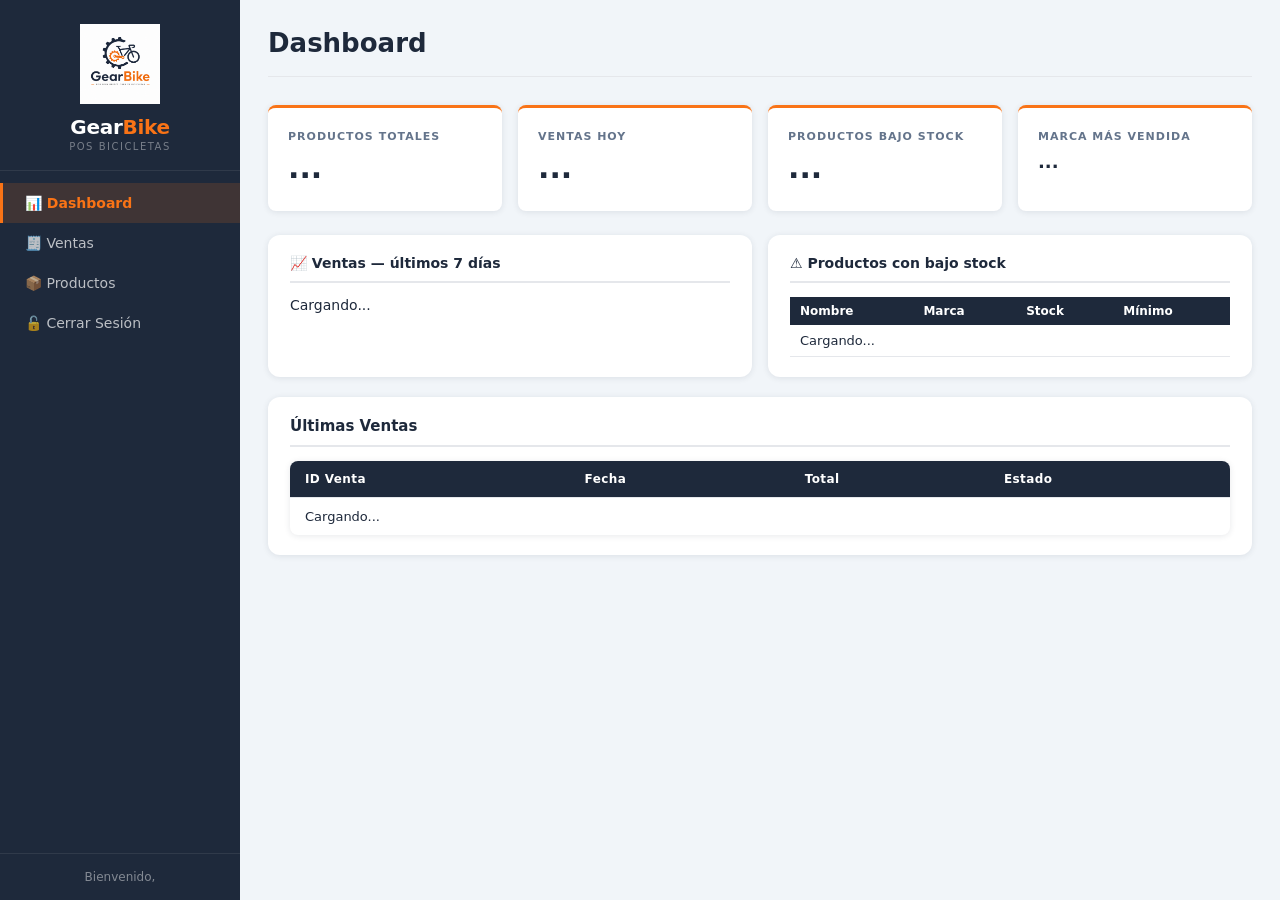
==== WebPos/dashboard.html @ 28607c82 "feat: add WebPos for Azure Static Web Apps" ====
<!DOCTYPE html>
<html lang="es">
<head>
    <meta charset="UTF-8">
    <meta name="viewport" content="width=device-width, initial-scale=1.0">
    <title>Dashboard — GearBike</title>
    <link rel="stylesheet" href="css/styles.css">
    <style>
        .stats-grid { grid-template-columns: repeat(4,1fr); }
        .dash-row { display:grid; grid-template-columns:1fr 1fr; gap:16px; margin-bottom:20px; }
        .dash-card { background:var(--white); border-radius:12px; padding:20px 22px; box-shadow:var(--shadow); }
        .dash-card h2 { font-size:14px; font-weight:700; color:var(--navy); margin-bottom:14px;
                        padding-bottom:10px; border-bottom:2px solid var(--gray); }
        .grafica-barras { display:flex; align-items:flex-end; gap:8px; height:130px; padding-top:20px; }
        .barra-col { flex:1; display:flex; flex-direction:column; align-items:center;
                     height:100%; justify-content:flex-end; }
        .barra-valor { font-size:9px; color:var(--gray-mid); margin-bottom:3px; white-space:nowrap; }
        .barra { width:100%; background:var(--navy-mid); border-radius:4px 4px 0 0; min-height:3px; transition:height .3s; }
        .barra[data-hoy] { background:var(--orange); }
        .barra-label { font-size:10px; color:var(--gray-mid); margin-top:5px; white-space:nowrap; }
        .tabla-compacta { width:100%; border-collapse:collapse; font-size:13px; }
        .tabla-compacta th { text-align:left; padding:7px 10px; background:var(--navy);
                             color:var(--white); font-weight:600; font-size:12px; }
        .tabla-compacta td { padding:8px 10px; border-bottom:1px solid var(--gray); }
        .full-card { background:var(--white); border-radius:12px; padding:20px 22px; box-shadow:var(--shadow); }
        .full-card h2 { font-size:15px; font-weight:800; color:var(--navy);
                        margin-bottom:14px; padding-bottom:10px; border-bottom:2px solid var(--gray); }
    </style>
</head>
<body>
<div class="app-container">
            <nav class="sidebar">
            <div class="sidebar-header">
                <img src="img/logo.png" alt="GearBike" class="sidebar-logo">
                <div class="sidebar-brand">Gear<span>Bike</span></div>
                <span class="brand-sub">POS Bicicletas</span>
            </div>
            <ul class="nav-menu">
                <li><a href="dashboard.html" class="active">📊 Dashboard</a></li>
                <li><a href="ventas.html"    >🧾 Ventas</a></li>
                <li><a href="productos.html" >📦 Productos</a></li>
                <li><a href="#" id="logoutBtn">🔓 Cerrar Sesión</a></li>
            </ul>
            <div class="user-info">
                Bienvenido, <span id="userName"></span>
            </div>
        </nav>
    <main class="main-content">
        <header class="top-bar">
            <h1>Dashboard</h1>
            <div class="date-time" id="currentDateTime"></div>
        </header>
        <div class="stats-grid">
            <div class="stat-card"><h3>Productos Totales</h3><div class="stat-valor" id="totalProductos">...</div></div>
            <div class="stat-card"><h3>Ventas Hoy</h3><div class="stat-valor" id="ventasHoy">...</div><div class="stat-sub" id="cantVentasHoy"></div></div>
            <div class="stat-card"><h3>Productos Bajo Stock</h3><div class="stat-valor" id="bajoStock">...</div></div>
            <div class="stat-card"><h3>Marca más vendida</h3><div class="stat-valor" style="font-size:18px" id="marcaTop">...</div></div>
        </div>
        <div class="dash-row">
            <div class="dash-card">
                <h2>📈 Ventas — últimos 7 días</h2>
                <div id="graficaVentas">Cargando...</div>
            </div>
            <div class="dash-card">
                <h2>⚠ Productos con bajo stock</h2>
                <table class="tabla-compacta">
                    <thead><tr><th>Nombre</th><th>Marca</th><th>Stock</th><th>Mínimo</th></tr></thead>
                    <tbody id="tablaBajoStock"><tr><td colspan="4">Cargando...</td></tr></tbody>
                </table>
            </div>
        </div>
        <div class="full-card">
            <h2>Últimas Ventas</h2>
            <table class="data-table">
                <thead><tr><th>ID Venta</th><th>Fecha</th><th>Total</th><th>Estado</th></tr></thead>
                <tbody id="recentSalesTable"><tr><td colspan="4">Cargando...</td></tr></tbody>
            </table>
        </div>
    </main>
</div>
<script src="js/api.js"></script>
<script src="js/auth.js"></script>
<script src="js/dashboard.js"></script>
</body>
</html>
---- WebPos/css/styles.css ----
/* ═══════════════════════════════════════════════════════
   GearBike POS — Hoja de estilos principal
   Paleta: Navy #1E293B · Orange #F97316 · Gray #E5E7EB
           White #FFFFFF · Green #22C55E · Red #EF4444
═══════════════════════════════════════════════════════ */

:root {
    --navy:   #1E293B;
    --orange: #F97316;
    --gray:   #E5E7EB;
    --white:  #FFFFFF;
    --green:  #22C55E;
    --red:    #EF4444;
    --navy-hover:   #2D3F57;
    --orange-hover: #EA6C0A;
    --text-main:    #1E293B;
    --text-muted:   #64748B;
    --shadow:       0 1px 6px rgba(30,41,59,.10);
    --radius:       8px;
}

* { margin:0; padding:0; box-sizing:border-box; }

body {
    font-family: 'Segoe UI', system-ui, sans-serif;
    background: #F1F5F9;
    color: var(--text-main);
    font-size: 14px;
}

/* ══ LOGIN ════════════════════════════════════════════ */
.login-page {
    display: flex;
    justify-content: center;
    align-items: center;
    min-height: 100vh;
    background: linear-gradient(135deg, var(--navy) 0%, #2D3F57 100%);
}

.login-container { width:100%; max-width:420px; padding:20px; }

.login-card {
    background: var(--white);
    border-radius: 12px;
    box-shadow: 0 12px 40px rgba(30,41,59,.25);
    padding: 44px 40px 36px;
}

.login-header { text-align:center; margin-bottom:32px; }

.login-logo {
    width: 130px;
    margin-bottom: 12px;
}

.login-header h1 {
    color: var(--navy);
    font-size: 26px;
    font-weight: 700;
    letter-spacing: -.5px;
}

.login-header p { color: var(--text-muted); margin-top:4px; font-size:13px; }

/* ══ LAYOUT GENERAL ═══════════════════════════════════ */
.app-container { display:flex; min-height:100vh; }

/* ── Sidebar ── */
.sidebar {
    width: 240px;
    background: var(--navy);
    color: var(--white);
    display: flex;
    flex-direction: column;
    position: fixed;
    height: 100vh;
    overflow-y: auto;
}

.sidebar-header {
    padding: 24px 20px 18px;
    text-align: center;
    border-bottom: 1px solid rgba(255,255,255,.08);
}

.sidebar-logo {
    width: 80px;
    margin-bottom: 8px;
}

.sidebar-brand {
    font-size: 20px;
    font-weight: 700;
    color: var(--white);
    letter-spacing: -.3px;
}

.sidebar-brand span { color: var(--orange); }

.brand-sub {
    display: block;
    font-size: 10px;
    letter-spacing: 1.5px;
    color: rgba(255,255,255,.40);
    text-transform: uppercase;
    margin-top: 2px;
}

/* ── Nav ── */
.nav-menu { list-style:none; padding:12px 0; flex:1; }

.nav-menu li a {
    display: flex;
    align-items: center;
    gap: 10px;
    padding: 12px 22px;
    color: rgba(255,255,255,.70);
    text-decoration: none;
    font-size: 14px;
    transition: all .2s;
    border-left: 3px solid transparent;
}

.nav-menu li a:hover {
    background: rgba(255,255,255,.06);
    color: var(--white);
    border-left-color: var(--orange);
    padding-left: 28px;
}

.nav-menu li a.active {
    background: rgba(249,115,22,.15);
    color: var(--orange);
    border-left-color: var(--orange);
    font-weight: 600;
}

.user-info {
    padding: 16px 20px;
    border-top: 1px solid rgba(255,255,255,.08);
    font-size: 12px;
    color: rgba(255,255,255,.45);
    text-align: center;
}

/* ── Main content ── */
.main-content { flex:1; margin-left:240px; padding:28px 28px 40px; }

.top-bar {
    display: flex;
    justify-content: space-between;
    align-items: center;
    margin-bottom: 28px;
    padding-bottom: 18px;
    border-bottom: 1px solid var(--gray);
}

.top-bar h1 {
    font-size: 26px;
    font-weight: 700;
    color: var(--navy);
}

.date-time { font-size:13px; color:var(--text-muted); }

/* ══ FORMULARIOS ══════════════════════════════════════ */
.form-group { margin-bottom: 18px; }

.form-group label {
    display: block;
    margin-bottom: 6px;
    font-weight: 500;
    font-size: 13px;
    color: var(--text-main);
}

.form-group input,
.form-group select {
    width: 100%;
    padding: 10px 13px;
    border: 1px solid var(--gray);
    border-radius: 6px;
    font-size: 14px;
    color: var(--text-main);
    background: var(--white);
    transition: border-color .2s, box-shadow .2s;
}

.form-group input:focus,
.form-group select:focus {
    outline: none;
    border-color: var(--orange);
    box-shadow: 0 0 0 3px rgba(249,115,22,.15);
}

/* ══ BOTONES ══════════════════════════════════════════ */
.btn-primary {
    width: 100%;
    padding: 11px;
    background: var(--orange);
    color: var(--white);
    border: none;
    border-radius: 6px;
    font-size: 15px;
    font-weight: 600;
    cursor: pointer;
    transition: background .2s, transform .15s;
}
.btn-primary:hover { background: var(--orange-hover); transform: translateY(-1px); }
.btn-primary:disabled { opacity:.6; cursor:not-allowed; transform:none; }

.btn-secondary {
    padding: 8px 16px;
    background: var(--navy);
    color: var(--white);
    border: none;
    border-radius: 6px;
    font-size: 13px;
    font-weight: 600;
    cursor: pointer;
    transition: background .2s;
}
.btn-secondary:hover { background: var(--navy-hover); }

.btn-danger {
    background: var(--red);
    color: var(--white);
    border: none;
    padding: 5px 11px;
    border-radius: 5px;
    cursor: pointer;
    font-size: 13px;
    transition: opacity .2s;
}
.btn-danger:hover { opacity: .85; }

.btn-qty {
    background: var(--gray);
    border: none;
    width: 26px;
    height: 26px;
    border-radius: 4px;
    cursor: pointer;
    font-size: 16px;
    font-weight: 700;
    color: var(--navy);
    line-height: 1;
    transition: background .15s;
}
.btn-qty:hover { background: #D1D5DB; }

.error-message {
    color: var(--red);
    margin-top: 12px;
    text-align: center;
    font-size: 13px;
}

/* ══ STAT CARDS ═══════════════════════════════════════ */
.stats-grid {
    display: grid;
    grid-template-columns: repeat(4, 1fr);
    gap: 16px;
    margin-bottom: 24px;
}

.stat-card {
    background: var(--white);
    padding: 22px 20px;
    border-radius: var(--radius);
    box-shadow: var(--shadow);
    border-top: 3px solid var(--orange);
}

.stat-card h3 {
    color: var(--text-muted);
    font-size: 11px;
    text-transform: uppercase;
    letter-spacing: 1px;
    margin-bottom: 10px;
    font-weight: 600;
}

.stat-card .stat-valor {
    font-size: 30px;
    font-weight: 700;
    color: var(--navy);
    line-height: 1;
}

.stat-card .stat-sub {
    font-size: 12px;
    color: var(--text-muted);
    margin-top: 6px;
}

/* ══ TABLAS ═══════════════════════════════════════════ */
.data-table {
    width: 100%;
    border-collapse: collapse;
    background: var(--white);
    border-radius: var(--radius);
    overflow: hidden;
    box-shadow: var(--shadow);
}

.data-table thead { background: var(--navy); color: var(--white); }

.data-table th,
.data-table td {
    padding: 11px 15px;
    text-align: left;
    border-bottom: 1px solid var(--gray);
    font-size: 13px;
}

.data-table th { font-size:12px; font-weight:600; letter-spacing:.4px; }

.data-table tbody tr:hover { background: #F8FAFC; }

.data-table tbody tr:last-child td { border-bottom: none; }

/* ══ VENTAS LAYOUT ════════════════════════════════════ */
.ventas-layout {
    display: grid;
    grid-template-columns: 1fr 1fr;
    gap: 20px;
}

.productos-section,
.carrito-section {
    background: var(--white);
    border-radius: var(--radius);
    padding: 22px;
    box-shadow: var(--shadow);
}

.productos-section h2,
.carrito-section h2 {
    color: var(--navy);
    font-size: 16px;
    font-weight: 700;
    border-bottom: 2px solid var(--orange);
    padding-bottom: 10px;
    margin-bottom: 16px;
}

.search-box { margin-bottom: 16px; }
.search-box input {
    width: 100%;
    padding: 10px 13px;
    border: 1px solid var(--gray);
    border-radius: 6px;
    font-size: 14px;
    transition: border-color .2s, box-shadow .2s;
}
.search-box input:focus {
    outline: none;
    border-color: var(--orange);
    box-shadow: 0 0 0 3px rgba(249,115,22,.15);
}

.productos-grid {
    display: grid;
    grid-template-columns: repeat(auto-fill, minmax(160px, 1fr));
    gap: 12px;
    max-height: 480px;
    overflow-y: auto;
}

.producto-card {
    background: #F8FAFC;
    padding: 14px 12px;
    border-radius: 7px;
    cursor: pointer;
    transition: all .2s;
    border: 1px solid var(--gray);
}
.producto-card:hover {
    transform: translateY(-2px);
    box-shadow: 0 5px 16px rgba(30,41,59,.12);
    border-color: var(--orange);
    background: var(--white);
}
.producto-card h4 { font-size:13px; color:var(--navy); margin-bottom:5px; font-weight:600; }
.producto-card .precio { color:var(--orange); font-weight:700; font-size:15px; }
.producto-card .stock  { font-size:11px; color:var(--text-muted); margin-top:3px; }

.carrito-table { width:100%; margin-bottom:16px; border-collapse:collapse; }
.carrito-table th,
.carrito-table td { padding:8px 6px; text-align:left; font-size:13px; }
.carrito-table th { color:var(--navy); border-bottom:2px solid var(--orange); font-weight:600; }
.carrito-table td { border-bottom:1px solid var(--gray); }

.carrito-totales {
    border-top: 2px solid var(--orange);
    padding-top: 14px;
}

.total-line {
    display: flex;
    justify-content: space-between;
    margin-bottom: 8px;
    font-size: 16px;
}
.total-line span:first-child { color:var(--text-muted); }
.total-line span:last-child  { color:var(--navy); font-weight:700; }

.pago-section { margin:14px 0; }
.pago-section label { color:var(--navy); font-weight:500; font-size:13px; }
.pago-section input {
    width:100%; padding:9px 12px; margin-top:5px;
    border:1px solid var(--gray); border-radius:6px; font-size:14px;
    transition:border-color .2s;
}
.pago-section input:focus { outline:none; border-color:var(--orange); }

.cambio-line { margin-top:10px; font-size:20px; font-weight:700; color:var(--green); }

.metodo-pago { margin:14px 0; }
.metodo-pago label { color:var(--navy); font-weight:500; font-size:13px; }
.metodo-pago select {
    width:100%; padding:9px 12px; margin-top:5px;
    border:1px solid var(--gray); border-radius:6px; font-size:14px;
}

/* ══ MODAL ════════════════════════════════════════════ */
.modal {
    display: none;
    position: fixed;
    z-index: 1000;
    inset: 0;
    background: rgba(30,41,59,.50);
}
.modal-content {
    background: var(--white);
    margin: 48px auto;
    padding: 32px;
    width: 90%;
    max-width: 500px;
    border-radius: 10px;
    position: relative;
    max-height: 82vh;
    overflow-y: auto;
    box-shadow: 0 20px 60px rgba(30,41,59,.20);
}
.modal-content h2 {
    color: var(--navy);
    border-bottom: 2px solid var(--orange);
    padding-bottom: 10px;
    margin-bottom: 22px;
    font-size: 18px;
    font-weight: 700;
}
.close {
    position: absolute;
    right: 18px; top: 14px;
    font-size: 24px;
    cursor: pointer;
    color: var(--text-muted);
    line-height: 1;
}
.close:hover { color: var(--navy); }

/* ══ FILTROS ══════════════════════════════════════════ */
.filtros-section {
    display: flex;
    gap: 12px;
    margin-bottom: 18px;
}
.filtros-section input,
.filtros-section select {
    padding: 9px 12px;
    border: 1px solid var(--gray);
    border-radius: 6px;
    font-size: 13px;
    background: var(--white);
    transition: border-color .2s;
}
.filtros-section input:focus,
.filtros-section select:focus {
    outline: none;
    border-color: var(--orange);
}

/* ══ UTILIDADES ═══════════════════════════════════════ */
.loading    { text-align:center; padding:40px; color:var(--text-muted); }
.empty-carrito { text-align:center; padding:40px; color:var(--text-muted); }
.bajo-stock { color:var(--red); font-weight:700; }
.bajo-stock-card { border-color: #FED7AA !important; }
.sin-stock  { opacity:.5; }

.status-badge {
    display: inline-block;
    padding: 3px 10px;
    border-radius: 20px;
    font-size: 12px;
    font-weight: 600;
}
.status-badge.active   { background:#DCFCE7; color:#15803D; }
.status-badge.inactive { background:#FEE2E2; color:#B91C1C; }

/* ══ RESPONSIVE ═══════════════════════════════════════ */
@media (max-width:900px) {
    .stats-grid { grid-template-columns:1fr 1fr; }
    .sidebar    { width:200px; }
    .main-content { margin-left:200px; }
    .ventas-layout  { grid-template-columns:1fr; }
    .filtros-section { flex-direction:column; }
}
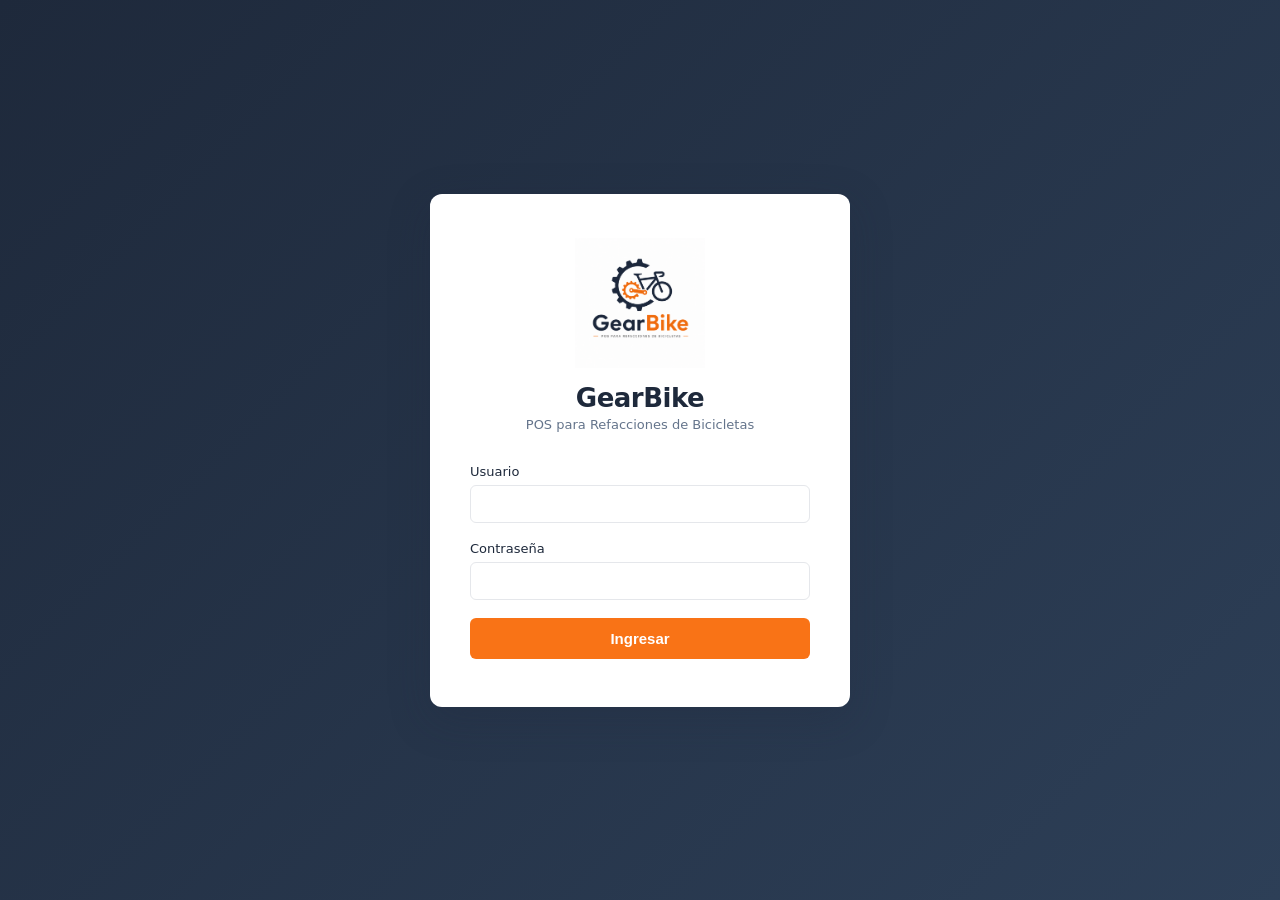
==== commit 396d9b13: "feat: responsividad en esscritorio y movil." ====
--- a/WebPos/dashboard.html
+++ b/WebPos/dashboard.html
@@ -25,11 +25,22 @@
         .full-card { background:var(--white); border-radius:12px; padding:20px 22px; box-shadow:var(--shadow); }
         .full-card h2 { font-size:15px; font-weight:800; color:var(--navy);
                         margin-bottom:14px; padding-bottom:10px; border-bottom:2px solid var(--gray); }
+
+        /* ── Dashboard responsivo ─── */
+        @media (max-width: 640px) {
+            .stats-grid { grid-template-columns: 1fr 1fr !important; }
+            .dash-row   { grid-template-columns: 1fr !important; }
+        }
+        @media (max-width: 900px) {
+            .dash-row   { grid-template-columns: 1fr !important; }
+        }
     </style>
 </head>
 <body>
 <div class="app-container">
-            <nav class="sidebar">
+            <button class="sidebar-toggle" aria-label="Abrir menú">&#9776;</button>
+    <div class="sidebar-overlay"></div>
+    <nav class="sidebar">
             <div class="sidebar-header">
                 <img src="img/logo.png" alt="GearBike" class="sidebar-logo">
                 <div class="sidebar-brand">Gear<span>Bike</span></div>
@@ -63,18 +74,18 @@
             </div>
             <div class="dash-card">
                 <h2>⚠ Productos con bajo stock</h2>
-                <table class="tabla-compacta">
+                <div class="table-scroll"><table class="tabla-compacta">
                     <thead><tr><th>Nombre</th><th>Marca</th><th>Stock</th><th>Mínimo</th></tr></thead>
                     <tbody id="tablaBajoStock"><tr><td colspan="4">Cargando...</td></tr></tbody>
-                </table>
+                </table></div>
             </div>
         </div>
         <div class="full-card">
             <h2>Últimas Ventas</h2>
-            <table class="data-table">
+            <div class="table-scroll"><table class="data-table">
                 <thead><tr><th>ID Venta</th><th>Fecha</th><th>Total</th><th>Estado</th></tr></thead>
                 <tbody id="recentSalesTable"><tr><td colspan="4">Cargando...</td></tr></tbody>
-            </table>
+            </table></div>
         </div>
     </main>
 </div>
--- a/WebPos/css/styles.css
+++ b/WebPos/css/styles.css
@@ -1,22 +1,23 @@
 /* ═══════════════════════════════════════════════════════
-   GearBike POS — Hoja de estilos principal
+   GearBike POS — Estilos responsivos
    Paleta: Navy #1E293B · Orange #F97316 · Gray #E5E7EB
            White #FFFFFF · Green #22C55E · Red #EF4444
 ═══════════════════════════════════════════════════════ */
 
 :root {
-    --navy:   #1E293B;
-    --orange: #F97316;
-    --gray:   #E5E7EB;
-    --white:  #FFFFFF;
-    --green:  #22C55E;
-    --red:    #EF4444;
+    --navy:         #1E293B;
+    --orange:       #F97316;
+    --gray:         #E5E7EB;
+    --white:        #FFFFFF;
+    --green:        #22C55E;
+    --red:          #EF4444;
     --navy-hover:   #2D3F57;
     --orange-hover: #EA6C0A;
     --text-main:    #1E293B;
     --text-muted:   #64748B;
     --shadow:       0 1px 6px rgba(30,41,59,.10);
     --radius:       8px;
+    --sidebar-w:    240px;
 }
 
 * { margin:0; padding:0; box-sizing:border-box; }
@@ -35,9 +36,10 @@
     align-items: center;
     min-height: 100vh;
     background: linear-gradient(135deg, var(--navy) 0%, #2D3F57 100%);
-}
-
-.login-container { width:100%; max-width:420px; padding:20px; }
+    padding: 16px;
+}
+
+.login-container { width:100%; max-width:420px; }
 
 .login-card {
     background: var(--white);
@@ -47,11 +49,7 @@
 }
 
 .login-header { text-align:center; margin-bottom:32px; }
-
-.login-logo {
-    width: 130px;
-    margin-bottom: 12px;
-}
+.login-logo   { width:130px; margin-bottom:12px; }
 
 .login-header h1 {
     color: var(--navy);
@@ -59,15 +57,24 @@
     font-weight: 700;
     letter-spacing: -.5px;
 }
-
-.login-header p { color: var(--text-muted); margin-top:4px; font-size:13px; }
+.login-header p { color:var(--text-muted); margin-top:4px; font-size:13px; }
 
 /* ══ LAYOUT GENERAL ═══════════════════════════════════ */
 .app-container { display:flex; min-height:100vh; }
 
+/* ── Overlay para cerrar sidebar en móvil ── */
+.sidebar-overlay {
+    display: none;
+    position: fixed;
+    inset: 0;
+    background: rgba(0,0,0,.5);
+    z-index: 998;
+}
+.sidebar-overlay.visible { display: block; }
+
 /* ── Sidebar ── */
 .sidebar {
-    width: 240px;
+    width: var(--sidebar-w);
     background: var(--navy);
     color: var(--white);
     display: flex;
@@ -75,6 +82,8 @@
     position: fixed;
     height: 100vh;
     overflow-y: auto;
+    z-index: 999;
+    transition: transform .3s ease;
 }
 
 .sidebar-header {
@@ -82,21 +91,9 @@
     text-align: center;
     border-bottom: 1px solid rgba(255,255,255,.08);
 }
-
-.sidebar-logo {
-    width: 80px;
-    margin-bottom: 8px;
-}
-
-.sidebar-brand {
-    font-size: 20px;
-    font-weight: 700;
-    color: var(--white);
-    letter-spacing: -.3px;
-}
-
+.sidebar-logo  { width:80px; margin-bottom:8px; }
+.sidebar-brand { font-size:20px; font-weight:700; color:var(--white); letter-spacing:-.3px; }
 .sidebar-brand span { color: var(--orange); }
-
 .brand-sub {
     display: block;
     font-size: 10px;
@@ -106,6 +103,26 @@
     margin-top: 2px;
 }
 
+/* ── Botón hamburguesa (solo móvil) ── */
+.sidebar-toggle {
+    display: none;
+    position: fixed;
+    top: 12px;
+    left: 12px;
+    z-index: 1001;
+    background: var(--navy);
+    color: var(--white);
+    border: none;
+    border-radius: 8px;
+    width: 42px;
+    height: 42px;
+    font-size: 20px;
+    cursor: pointer;
+    align-items: center;
+    justify-content: center;
+    box-shadow: 0 2px 8px rgba(0,0,0,.3);
+}
+
 /* ── Nav ── */
 .nav-menu { list-style:none; padding:12px 0; flex:1; }
 
@@ -113,21 +130,19 @@
     display: flex;
     align-items: center;
     gap: 10px;
-    padding: 12px 22px;
+    padding: 13px 22px;
     color: rgba(255,255,255,.70);
     text-decoration: none;
     font-size: 14px;
     transition: all .2s;
     border-left: 3px solid transparent;
 }
-
 .nav-menu li a:hover {
     background: rgba(255,255,255,.06);
     color: var(--white);
     border-left-color: var(--orange);
     padding-left: 28px;
 }
-
 .nav-menu li a.active {
     background: rgba(249,115,22,.15);
     color: var(--orange);
@@ -144,7 +159,12 @@
 }
 
 /* ── Main content ── */
-.main-content { flex:1; margin-left:240px; padding:28px 28px 40px; }
+.main-content {
+    flex: 1;
+    margin-left: var(--sidebar-w);
+    padding: 28px 28px 40px;
+    min-width: 0; /* evita overflow en flex */
+}
 
 .top-bar {
     display: flex;
@@ -153,15 +173,11 @@
     margin-bottom: 28px;
     padding-bottom: 18px;
     border-bottom: 1px solid var(--gray);
-}
-
-.top-bar h1 {
-    font-size: 26px;
-    font-weight: 700;
-    color: var(--navy);
-}
-
-.date-time { font-size:13px; color:var(--text-muted); }
+    flex-wrap: wrap;
+    gap: 8px;
+}
+.top-bar h1  { font-size:26px; font-weight:700; color:var(--navy); }
+.date-time   { font-size:13px; color:var(--text-muted); }
 
 /* ══ FORMULARIOS ══════════════════════════════════════ */
 .form-group { margin-bottom: 18px; }
@@ -185,7 +201,6 @@
     background: var(--white);
     transition: border-color .2s, box-shadow .2s;
 }
-
 .form-group input:focus,
 .form-group select:focus {
     outline: none;
@@ -196,7 +211,7 @@
 /* ══ BOTONES ══════════════════════════════════════════ */
 .btn-primary {
     width: 100%;
-    padding: 11px;
+    padding: 12px;
     background: var(--orange);
     color: var(--white);
     border: none;
@@ -205,12 +220,13 @@
     font-weight: 600;
     cursor: pointer;
     transition: background .2s, transform .15s;
-}
-.btn-primary:hover { background: var(--orange-hover); transform: translateY(-1px); }
+    touch-action: manipulation;
+}
+.btn-primary:hover    { background:var(--orange-hover); transform:translateY(-1px); }
 .btn-primary:disabled { opacity:.6; cursor:not-allowed; transform:none; }
 
 .btn-secondary {
-    padding: 8px 16px;
+    padding: 9px 18px;
     background: var(--navy);
     color: var(--white);
     border: none;
@@ -219,6 +235,7 @@
     font-weight: 600;
     cursor: pointer;
     transition: background .2s;
+    touch-action: manipulation;
 }
 .btn-secondary:hover { background: var(--navy-hover); }
 
@@ -226,26 +243,28 @@
     background: var(--red);
     color: var(--white);
     border: none;
-    padding: 5px 11px;
+    padding: 6px 12px;
     border-radius: 5px;
     cursor: pointer;
     font-size: 13px;
     transition: opacity .2s;
+    touch-action: manipulation;
 }
 .btn-danger:hover { opacity: .85; }
 
 .btn-qty {
     background: var(--gray);
     border: none;
-    width: 26px;
-    height: 26px;
+    width: 30px;
+    height: 30px;
     border-radius: 4px;
     cursor: pointer;
-    font-size: 16px;
+    font-size: 18px;
     font-weight: 700;
     color: var(--navy);
     line-height: 1;
     transition: background .15s;
+    touch-action: manipulation;
 }
 .btn-qty:hover { background: #D1D5DB; }
 
@@ -271,7 +290,6 @@
     box-shadow: var(--shadow);
     border-top: 3px solid var(--orange);
 }
-
 .stat-card h3 {
     color: var(--text-muted);
     font-size: 11px;
@@ -280,19 +298,13 @@
     margin-bottom: 10px;
     font-weight: 600;
 }
-
 .stat-card .stat-valor {
     font-size: 30px;
     font-weight: 700;
     color: var(--navy);
     line-height: 1;
 }
-
-.stat-card .stat-sub {
-    font-size: 12px;
-    color: var(--text-muted);
-    margin-top: 6px;
-}
+.stat-card .stat-sub { font-size:12px; color:var(--text-muted); margin-top:6px; }
 
 /* ══ TABLAS ═══════════════════════════════════════════ */
 .data-table {
@@ -303,9 +315,7 @@
     overflow: hidden;
     box-shadow: var(--shadow);
 }
-
-.data-table thead { background: var(--navy); color: var(--white); }
-
+.data-table thead { background:var(--navy); color:var(--white); }
 .data-table th,
 .data-table td {
     padding: 11px 15px;
@@ -313,12 +323,12 @@
     border-bottom: 1px solid var(--gray);
     font-size: 13px;
 }
-
 .data-table th { font-size:12px; font-weight:600; letter-spacing:.4px; }
-
-.data-table tbody tr:hover { background: #F8FAFC; }
-
-.data-table tbody tr:last-child td { border-bottom: none; }
+.data-table tbody tr:hover { background:#F8FAFC; }
+.data-table tbody tr:last-child td { border-bottom:none; }
+
+/* Wrapper para tablas con scroll horizontal en móvil */
+.table-scroll { overflow-x: auto; -webkit-overflow-scrolling: touch; }
 
 /* ══ VENTAS LAYOUT ════════════════════════════════════ */
 .ventas-layout {
@@ -334,7 +344,6 @@
     padding: 22px;
     box-shadow: var(--shadow);
 }
-
 .productos-section h2,
 .carrito-section h2 {
     color: var(--navy);
@@ -345,7 +354,7 @@
     margin-bottom: 16px;
 }
 
-.search-box { margin-bottom: 16px; }
+.search-box { margin-bottom:16px; }
 .search-box input {
     width: 100%;
     padding: 10px 13px;
@@ -362,9 +371,9 @@
 
 .productos-grid {
     display: grid;
-    grid-template-columns: repeat(auto-fill, minmax(160px, 1fr));
+    grid-template-columns: repeat(auto-fill, minmax(150px, 1fr));
     gap: 12px;
-    max-height: 480px;
+    max-height: 420px;
     overflow-y: auto;
 }
 
@@ -375,14 +384,16 @@
     cursor: pointer;
     transition: all .2s;
     border: 1px solid var(--gray);
-}
-.producto-card:hover {
+    touch-action: manipulation;
+}
+.producto-card:hover,
+.producto-card:active {
     transform: translateY(-2px);
     box-shadow: 0 5px 16px rgba(30,41,59,.12);
     border-color: var(--orange);
     background: var(--white);
 }
-.producto-card h4 { font-size:13px; color:var(--navy); margin-bottom:5px; font-weight:600; }
+.producto-card h4   { font-size:13px; color:var(--navy); margin-bottom:5px; font-weight:600; }
 .producto-card .precio { color:var(--orange); font-weight:700; font-size:15px; }
 .producto-card .stock  { font-size:11px; color:var(--text-muted); margin-top:3px; }
 
@@ -392,10 +403,7 @@
 .carrito-table th { color:var(--navy); border-bottom:2px solid var(--orange); font-weight:600; }
 .carrito-table td { border-bottom:1px solid var(--gray); }
 
-.carrito-totales {
-    border-top: 2px solid var(--orange);
-    padding-top: 14px;
-}
+.carrito-totales { border-top:2px solid var(--orange); padding-top:14px; }
 
 .total-line {
     display: flex;
@@ -431,17 +439,17 @@
     z-index: 1000;
     inset: 0;
     background: rgba(30,41,59,.50);
+    overflow-y: auto;
+    padding: 16px;
 }
 .modal-content {
     background: var(--white);
-    margin: 48px auto;
-    padding: 32px;
-    width: 90%;
+    margin: 32px auto;
+    padding: 28px;
+    width: 100%;
     max-width: 500px;
     border-radius: 10px;
     position: relative;
-    max-height: 82vh;
-    overflow-y: auto;
     box-shadow: 0 20px 60px rgba(30,41,59,.20);
 }
 .modal-content h2 {
@@ -459,6 +467,7 @@
     cursor: pointer;
     color: var(--text-muted);
     line-height: 1;
+    padding: 4px;
 }
 .close:hover { color: var(--navy); }
 
@@ -467,6 +476,7 @@
     display: flex;
     gap: 12px;
     margin-bottom: 18px;
+    flex-wrap: wrap;
 }
 .filtros-section input,
 .filtros-section select {
@@ -476,6 +486,8 @@
     font-size: 13px;
     background: var(--white);
     transition: border-color .2s;
+    min-width: 0;
+    flex: 1;
 }
 .filtros-section input:focus,
 .filtros-section select:focus {
@@ -484,11 +496,11 @@
 }
 
 /* ══ UTILIDADES ═══════════════════════════════════════ */
-.loading    { text-align:center; padding:40px; color:var(--text-muted); }
+.loading       { text-align:center; padding:40px; color:var(--text-muted); }
 .empty-carrito { text-align:center; padding:40px; color:var(--text-muted); }
-.bajo-stock { color:var(--red); font-weight:700; }
-.bajo-stock-card { border-color: #FED7AA !important; }
-.sin-stock  { opacity:.5; }
+.bajo-stock     { color:var(--red); font-weight:700; }
+.bajo-stock-card { border-color:#FED7AA !important; }
+.sin-stock      { opacity:.5; }
 
 .status-badge {
     display: inline-block;
@@ -500,11 +512,121 @@
 .status-badge.active   { background:#DCFCE7; color:#15803D; }
 .status-badge.inactive { background:#FEE2E2; color:#B91C1C; }
 
-/* ══ RESPONSIVE ═══════════════════════════════════════ */
-@media (max-width:900px) {
-    .stats-grid { grid-template-columns:1fr 1fr; }
-    .sidebar    { width:200px; }
-    .main-content { margin-left:200px; }
-    .ventas-layout  { grid-template-columns:1fr; }
-    .filtros-section { flex-direction:column; }
-}
+/* ══ RESPONSIVE — TABLET (≤900px) ════════════════════ */
+@media (max-width: 900px) {
+    :root { --sidebar-w: 200px; }
+
+    .stats-grid       { grid-template-columns: 1fr 1fr; }
+    .ventas-layout    { grid-template-columns: 1fr; }
+    .filtros-section  { flex-direction: column; }
+
+    .top-bar h1       { font-size: 22px; }
+    .main-content     { padding: 22px 20px 32px; }
+}
+
+/* ══ RESPONSIVE — MÓVIL (≤640px) ════════════════════ */
+@media (max-width: 640px) {
+
+    /* ── Sidebar se oculta fuera de pantalla ─────────── */
+    .sidebar {
+        transform: translateX(-100%);
+        width: 260px;
+    }
+    .sidebar.open {
+        transform: translateX(0);
+    }
+
+    /* ── Botón hamburguesa visible ───────────────────── */
+    .sidebar-toggle {
+        display: flex;
+    }
+
+    /* ── Contenido ocupa toda la pantalla ────────────── */
+    .main-content {
+        margin-left: 0;
+        padding: 70px 16px 24px; /* espacio para el botón hamburguesa */
+    }
+
+    /* ── Top bar ─────────────────────────────────────── */
+    .top-bar {
+        flex-direction: column;
+        align-items: flex-start;
+        gap: 4px;
+        margin-bottom: 20px;
+    }
+    .top-bar h1   { font-size: 20px; }
+    .date-time    { font-size: 11px; }
+
+    /* ── Login ───────────────────────────────────────── */
+    .login-card   { padding: 32px 24px 28px; }
+    .login-logo   { width: 100px; }
+    .login-header h1 { font-size: 22px; }
+
+    /* ── Tarjetas de métricas: 2 columnas en móvil ───── */
+    .stats-grid {
+        grid-template-columns: 1fr 1fr;
+        gap: 10px;
+    }
+    .stat-card { padding: 16px 14px; }
+    .stat-card .stat-valor { font-size: 22px; }
+
+    /* ── Tablas con scroll horizontal ────────────────── */
+    .data-table th,
+    .data-table td { padding: 9px 10px; font-size: 12px; }
+
+    /* ── Ventas: una columna, grid de productos más chico */
+    .ventas-layout { grid-template-columns: 1fr; gap: 16px; }
+
+    .productos-section,
+    .carrito-section { padding: 16px; }
+
+    .productos-grid {
+        grid-template-columns: repeat(auto-fill, minmax(130px, 1fr));
+        max-height: 320px;
+        gap: 8px;
+    }
+    .producto-card { padding: 12px 10px; }
+    .producto-card h4 { font-size: 12px; }
+    .producto-card .precio { font-size: 14px; }
+
+    /* Ocultar columna Subtotal en carrito para ahorrar espacio */
+    .carrito-table .col-subtotal { display: none; }
+
+    /* ── Filtros en columna ───────────────────────────── */
+    .filtros-section { flex-direction: column; }
+    .filtros-section input,
+    .filtros-section select { width: 100%; }
+
+    /* ── Modal ocupa más pantalla ─────────────────────── */
+    .modal         { padding: 8px; }
+    .modal-content { margin: 8px auto; padding: 20px 16px; border-radius: 8px; }
+
+    /* ── Botón Nuevo Producto en top-bar ─────────────── */
+    .top-bar .btn-secondary,
+    .top-bar .btn-primary { width: 100%; }
+}
+
+
+    /* ── Columnas opcionales ocultas en móvil ────────── */
+    .col-subtotal,
+    .col-id,
+    .col-marca { display: none; }
+
+    /* ── Productos section: altura máxima más pequeña ── */
+    .productos-section { max-height: none; }
+    .productos-grid { max-height: 280px; }
+
+    /* ── Carrito: totales apilados ────────────────────── */
+    .carrito-totales .total-line { font-size: 14px; }
+
+    /* ── Botón finalizar siempre visible ─────────────── */
+    #btnFinalizarVenta { font-size: 16px; padding: 14px; }
+
+/* ══ RESPONSIVE — MÓVIL PEQUEÑO (≤380px) ════════════ */
+@media (max-width: 380px) {
+    .stats-grid         { grid-template-columns: 1fr 1fr; gap: 8px; }
+    .stat-card          { padding: 12px 10px; }
+    .stat-card .stat-valor { font-size: 18px; }
+    .stat-card h3       { font-size: 10px; }
+    .productos-grid     { grid-template-columns: 1fr 1fr; }
+}
